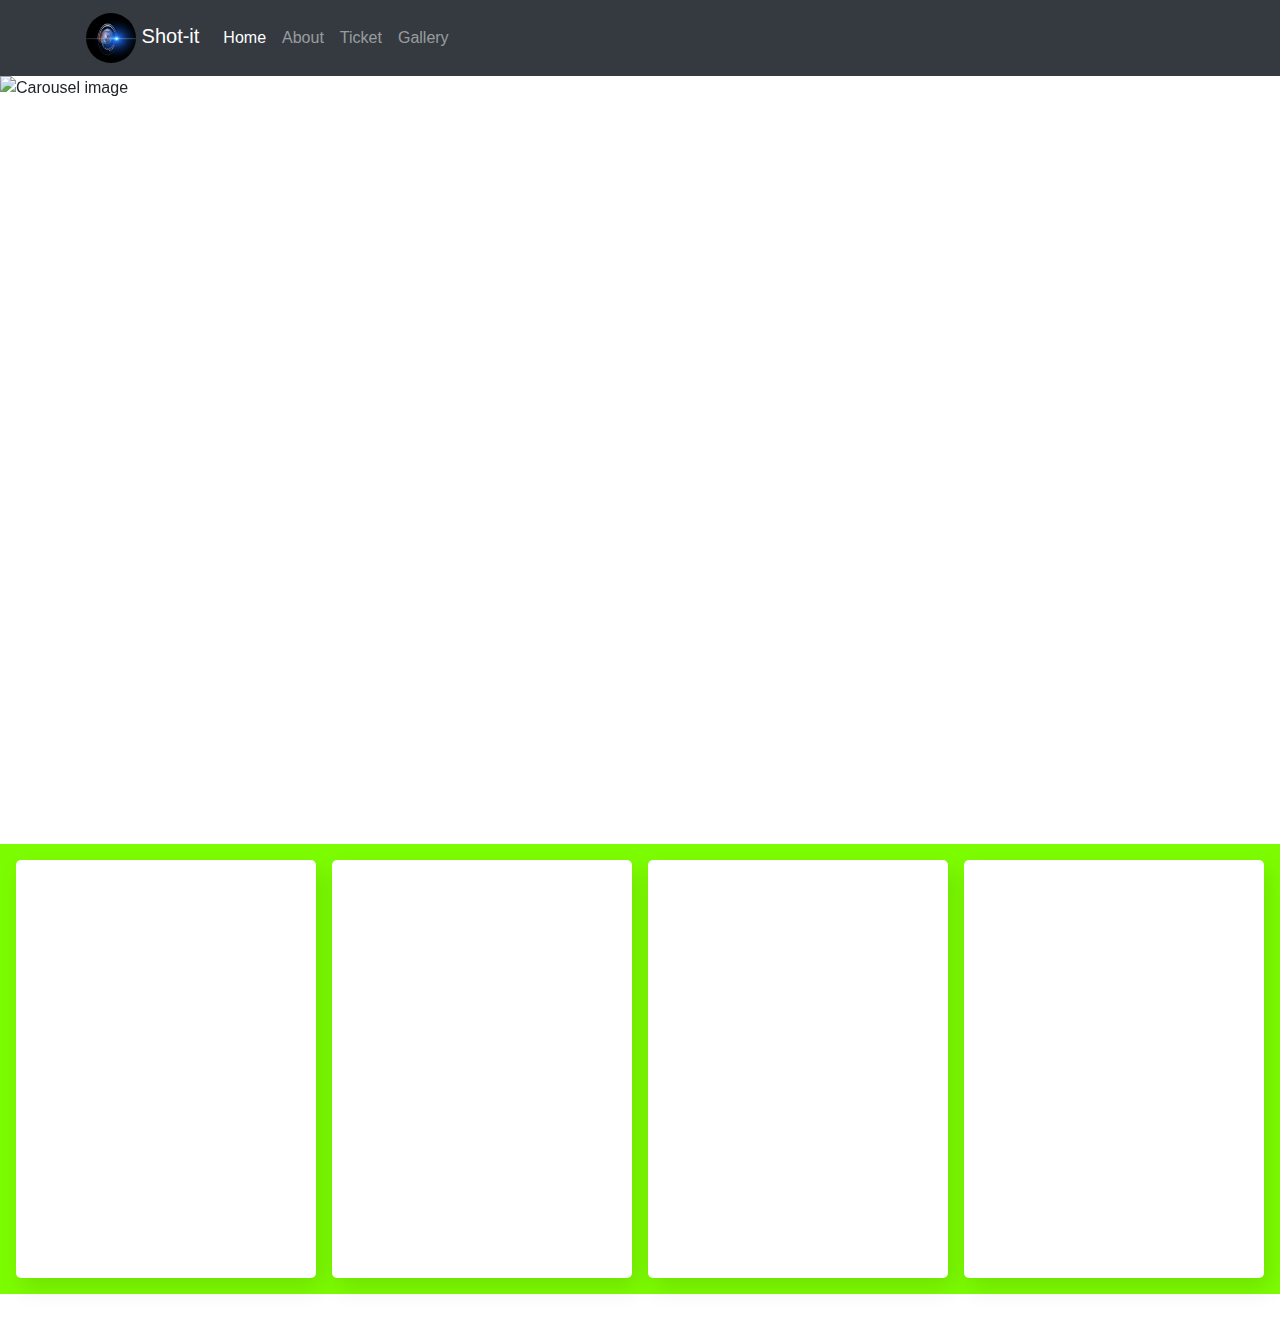
==== index.html @ 200333ea "Add photographer section" ====
<!DOCTYPE html>
<html lang="en">
<head>
  <meta charset="UTF-8">
  <meta name="viewport" content="width=device-width, initial-scale=1.0">
  <link
  rel="stylesheet"
  href="https://stackpath.bootstrapcdn.com/bootstrap/4.3.1/css/bootstrap.min.css"
  integrity="sha384-ggOyR0iXCbMQv3Xipma34MD+dH/1fQ784/j6cY/iJTQUOhcWr7x9JvoRxT2MZw1T"
  crossorigin="anonymous"
/>
<link rel="shortcut icon" href="./image/navbar-brand.webp" type="image/x-icon">
  <link rel="stylesheet" href="style/index.css">

  <link href="https://fonts.googleapis.com/css2?family=Lato:wght@100;300;400;700&display=swap" rel="stylesheet">
  <title>Shot it-Photo Conference | Photo Gallery | Phtographer | Spectators</title>
</head>
<body>
  <nav class="navigation bg-grey">
    <div class="bg-dark">
      <div class="container">
        <div class="row">
          <nav class="col navbar navbar-expand-lg navbar-dark">
            <a class="navbar-brand" href="index.html">
              <img
                src="image/logo.webp"
                width="50"
                height="50"
                alt="Shot-it Logo"
                class="shot-it"
              />
             Shot-it
            </a>
            <button
              class="navbar-toggler"
              type="button"
              data-toggle="collapse"
              data-target="#navbarContent"
              aria-controls="navbarSupportedContent"
              aria-expanded="false"
              aria-label="Toggle navigation"
            >
              <span class="navbar-toggler-icon"></span>
            </button>
            <div id="navbarContent" class="collapse navbar-collapse">
              <ul class="navbar-nav">
                <li class="nav-item active">
                  <a class="nav-link" href="index.html">Home</a>
                </li>
                <li class="nav-item">
                  <a class="nav-link" href="About.html">About</a>
                </li>
                <li class="nav-item">
                  <a class="nav-link" href="#Ticket">Ticket</a>
                </li>
                <li class="nav-item">
                  <a class="nav-link" href="Gallery.html">Gallery</a>
                </li>
              </ul>
            </div>
          </nav>
        </div>
      </div>
    </div>

   
  </nav>
  <main class="main-wrapper">
 <!-- Hero section -->
 <div id="carouselExampleCaptions" class="carousel slide" data-ride="carousel">
  <ol class="carousel-indicators">
    <li data-target="#carouselExampleCaptions" data-slide-to="0" class="active"></li>
    <li data-target="#carouselExampleCaptions" data-slide-to="1"></li>
    <li data-target="#carouselExampleCaptions" data-slide-to="2"></li>
    <li data-target="#carouselExampleCaptions" data-slide-to="3"></li>
  </ol>
  <div class="carousel-inner">
    <div class="carousel-item active">
      <img src="https://cdn.pixabay.com/photo/2015/12/27/21/11/paradise-1110498__340.jpg" class="d-block w-100" alt="Carousel image">
      <div class="carousel-caption d-none d-md-block">
        <h5>First slide label</h5>
        <p>Nulla vitae elit libero, a pharetra augue mollis interdum.</p>
      </div>
    </div>
    <div class="carousel-item">
      <img src="https://cdn.pixabay.com/photo/2016/11/29/08/36/architecture-1868473__340.jpg" class="d-block w-100" alt="Carousel image">
      <div class="carousel-caption d-none d-md-block">
        <h5>Second slide label</h5>
        <p>Lorem ipsum dolor sit amet, consectetur adipiscing elit.</p>
      </div>
    </div>
    <div class="carousel-item">
      <img src="https://cdn.pixabay.com/photo/2014/09/22/00/56/photographer-455747__340.jpg" class="d-block w-100" alt="Carousel image">
      <div class="carousel-caption d-none d-md-block">
        <h5>Third slide label</h5>
        <p>Praesent commodo cursus magna, vel scelerisque nisl consectetur.</p>
      </div>
    </div> 
    <div class="carousel-item">
      <img src="https://cdn.pixabay.com/photo/2016/11/29/08/55/architecture-1868547__340.jpg" class="d-block w-100" alt="Carousel image">
      <div class="carousel-caption d-none d-md-block">
        <h5>Fourth slide label</h5>
        <p>Praesent commodo cursus magna, vel scelerisque nisl consectetur.</p>
      </div>
    </div>
  </div>
  <a class="carousel-control-prev" href="#carouselExampleCaptions" role="button" data-slide="prev">
    <span class="carousel-control-prev-icon" aria-hidden="true"></span>
    <span class="sr-only">Previous</span>
  </a>
  <a class="carousel-control-next" href="#carouselExampleCaptions" role="button" data-slide="next">
    <span class="carousel-control-next-icon" aria-hidden="true"></span>
    <span class="sr-only">Next</span>
  </a>
</div>
    <div class="photographer">
      <div class=" author author1">

      </div>
      <div class="author author2"></div>
      <div class="author author3"></div>
      <div class="author author4"></div>
    </div>
    <div class="form-container"></div>

  </main>
  <footer>
    
  </footer>
  <script
  src="https://code.jquery.com/jquery-3.3.1.slim.min.js"
  integrity="sha384-q8i/X+965DzO0rT7abK41JStQIAqVgRVzpbzo5smXKp4YfRvH+8abtTE1Pi6jizo"
  crossorigin="anonymous"
></script>
<script
  src="https://cdnjs.cloudflare.com/ajax/libs/popper.js/1.14.7/umd/popper.min.js"
  integrity="sha384-UO2eT0CpHqdSJQ6hJty5KVphtPhzWj9WO1clHTMGa3JDZwrnQq4sF86dIHNDz0W1"
  crossorigin="anonymous"
></script>
<script
  src="https://stackpath.bootstrapcdn.com/bootstrap/4.3.1/js/bootstrap.min.js"
  integrity="sha384-JjSmVgyd0p3pXB1rRibZUAYoIIy6OrQ6VrjIEaFf/nJGzIxFDsf4x0xIM+B07jRM"
  crossorigin="anonymous"
></script>
</body>
</html>
---- style/index.css ----
*{
  box-sizing: border-box;
  margin: 0;
  padding: 0;
}

.body{
  /* font-family: 'Lato', sans-serif; */
  font-size:62.5%;
}

/*Dark- #272A31
Orange- #EC5242
Grey-   #D3D3D3
 */
 /* COLOR and BACKGROUND */
 .bg-dark{
  background: #272A31;
 }
 .dark{
  color: #272A31;
}
.bg-orange{
  background: #EC5242 ;
 }
 .orange{
  color:  #EC5242;
}
.bg-grey{
  background: #D3D3D3;
 }
 .grey{
  color: #D3D3D3;
}

.shot-it{
  border-radius: 50%;
}

.navbar-nav{
  display: flex;
  justify-content: flex-end;
}

 .carousel img{
  height: 80vh;
}

.photographer{
  height: 50vh;
  display: grid;
  grid-template-rows: 1fr;
  grid-template-columns: 1fr 1fr 1fr 1fr;
  grid-gap:1rem;
  margin: 3rem 0;
  padding: 1rem;
  background: lawngreen;
}
 
.author{
  position: relative;
  border-radius: 5px;
  background: #fff;
  box-shadow: 5px 10px 22px rgba(3,3,3,0.1);
  cursor: pointer;  
  transition: all 0.6s cubic-bezier(0.165, 0.84, 0.44, 1);

}
.author:after{
  position: absolute;
  top: 0;
  left: 0;
  content: "";
  width: 100%;
  height: 100%;
  z-index: -1;
  box-shadow: 1px 5px 15px rgba(0, 0, 0, 0.3);
  opacity: 0;
   transition: all 0.6s cubic-bezier(0.165, 0.84, 0.44, 1);
}

.author:hover{
  transform: scale(1.1);
}
.author:hover::after{
  opacity: 1;
}
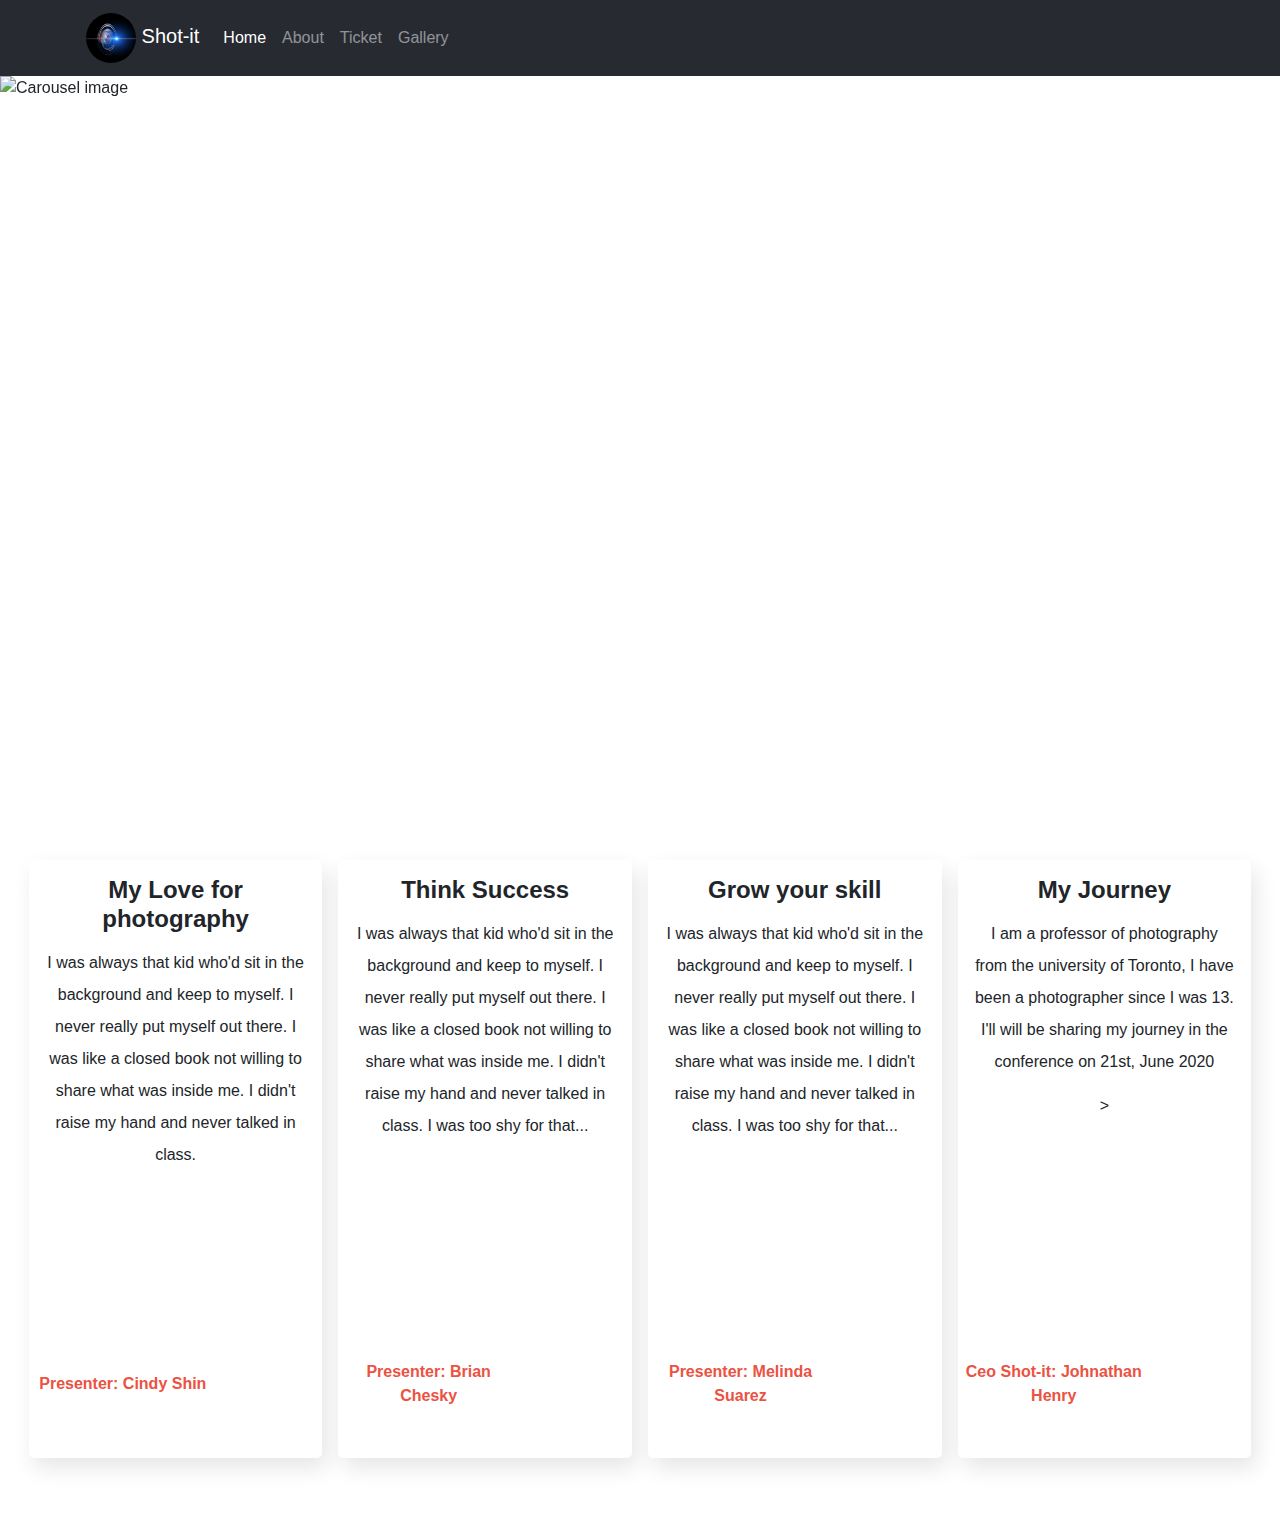
==== commit d438c095: "Add photgraphy contents" ====
--- a/index.html
+++ b/index.html
@@ -16,8 +16,8 @@
   <title>Shot it-Photo Conference | Photo Gallery | Phtographer | Spectators</title>
 </head>
 <body>
-  <nav class="navigation bg-grey">
-    <div class="bg-dark">
+  <nav class="navigation ">
+    <div class="">
       <div class="container">
         <div class="row">
           <nav class="col navbar navbar-expand-lg navbar-dark">
@@ -75,7 +75,7 @@
     <li data-target="#carouselExampleCaptions" data-slide-to="3"></li>
   </ol>
   <div class="carousel-inner">
-    <div class="carousel-item active">
+    <div class="carousel-item ">
       <img src="https://cdn.pixabay.com/photo/2015/12/27/21/11/paradise-1110498__340.jpg" class="d-block w-100" alt="Carousel image">
       <div class="carousel-caption d-none d-md-block">
         <h5>First slide label</h5>
@@ -89,7 +89,7 @@
         <p>Lorem ipsum dolor sit amet, consectetur adipiscing elit.</p>
       </div>
     </div>
-    <div class="carousel-item">
+    <div class="carousel-item active">
       <img src="https://cdn.pixabay.com/photo/2014/09/22/00/56/photographer-455747__340.jpg" class="d-block w-100" alt="Carousel image">
       <div class="carousel-caption d-none d-md-block">
         <h5>Third slide label</h5>
@@ -115,12 +115,52 @@
 </div>
     <div class="photographer">
       <div class=" author author1">
+        <div class="author-text">
+          <h3 class="author-topic">My Love for photography</h3>
+          <p>I was always that kid who'd sit in the background and keep to myself. I never really put myself out there. I was like a closed book not willing to share what was inside me. I didn't raise my hand and never talked in class.</p>
+        </div>
+        <div class="name-img">
+          <p class="author-name orange">Presenter: Cindy Shin</p>
+         
+        <div class="author-img author-img1"></div>  
+        </div> 
+      </div>
+      <div class=" author author2">
+        <div class="author-text">
+          <h3 class="author-topic">Think Success</h3>
+          <p>I was always that kid who'd sit in the background and keep to myself. I never really put myself out there. I was like a closed book not willing to share what was inside me. I didn't raise my hand and never talked in class. I was too shy for that...</p>
+        </div>
+        <div class="name-img">
+          <p class="author-name orange">Presenter: Brian Chesky</p>
+         
+        <div class="author-img author-img2"></div>  
+        </div> 
+      </div>
+      <div class=" author author3">
+        <div class="author-text">
+          <h3 class="author-topic">Grow your skill</h3>
+          <p>I was always that kid who'd sit in the background and keep to myself. I never really put myself out there. I was like a closed book not willing to share what was inside me. I didn't raise my hand and never talked in class. I was too shy for that...</p>
+        </div>
+        <div class="name-img">
+          <p class="author-name orange">Presenter: Melinda Suarez</p>
+         
+        <div class="author-img author-img3"></div>  
+        </div> 
+      </div>
+      <div class=" author author4">
+        <div class="author-text">
+          <h3 class="author-topic">My Journey</h3>
+          <p>I am a professor of photography from the university of Toronto, I have been a photographer since I was 13. I'll will be sharing my journey in the conference on 21st, June 2020</p>
+        </div>
+        <div class="name-img">
+          <p class="author-name orange">Ceo Shot-it: Johnathan Henry</p>
+         
+        <div class="author-img author-img4"></div>  
+        </div> >  
+      </div> 
+      </div>
+    </div>
 
-      </div>
-      <div class="author author2"></div>
-      <div class="author author3"></div>
-      <div class="author author4"></div>
-    </div>
     <div class="form-container"></div>
 
   </main>
--- a/style/index.css
+++ b/style/index.css
@@ -2,11 +2,14 @@
   box-sizing: border-box;
   margin: 0;
   padding: 0;
+
 }
 
 .body{
-  /* font-family: 'Lato', sans-serif; */
+  font-family: 'Lato', sans-serif; 
   font-size:62.5%;
+  color:#D3D3D3 ;
+  background: #D3D3D3;
 }
 
 /*Dark- #272A31
@@ -17,24 +20,33 @@
  .bg-dark{
   background: #272A31;
  }
+
  .dark{
   color: #272A31;
 }
+
 .bg-orange{
   background: #EC5242 ;
  }
+
  .orange{
   color:  #EC5242;
 }
+
 .bg-grey{
   background: #D3D3D3;
  }
+
  .grey{
   color: #D3D3D3;
 }
 
 .shot-it{
   border-radius: 50%;
+}
+
+.navigation{
+  background: #272A31;
 }
 
 .navbar-nav{
@@ -47,14 +59,15 @@
 }
 
 .photographer{
-  height: 50vh;
+  height: 70vh;
   display: grid;
   grid-template-rows: 1fr;
   grid-template-columns: 1fr 1fr 1fr 1fr;
   grid-gap:1rem;
-  margin: 3rem 0;
+  width: 98%;
+  margin:3rem auto;
   padding: 1rem;
-  background: lawngreen;
+ 
 }
  
 .author{
@@ -64,7 +77,8 @@
   box-shadow: 5px 10px 22px rgba(3,3,3,0.1);
   cursor: pointer;  
   transition: all 0.6s cubic-bezier(0.165, 0.84, 0.44, 1);
-
+  text-align: center;
+  padding: 1rem;
 }
 .author:after{
   position: absolute;
@@ -82,7 +96,60 @@
 .author:hover{
   transform: scale(1.1);
 }
+
 .author:hover::after{
   opacity: 1;
 }
 
+.author-text{
+  line-height: 2rem;
+}
+
+
+.author-topic{
+  font-weight: 700;
+  margin-bottom: 5%;
+  font-size: 1.5rem;
+  width: 100%;
+  text-align: center;
+}
+
+.name-img{
+  display: flex;
+  justify-content: space-around;
+  align-items: center;
+  position: absolute;
+  bottom: 1rem;
+  right: 1em;
+}
+
+.author-name{
+  font-weight: 700;
+}
+
+.author-img{
+  background: chocolate;
+  width: 100px;
+  height: 100px;
+  border-radius: 50%;
+}
+
+.author-img1{
+  background: url("https://cdn.pixabay.com/photo/2018/07/25/08/59/business-3560929__340.jpg")no-repeat;
+  background-size: cover;
+}
+.author-img2{
+  background: url("https://cdn.pixabay.com/photo/2015/08/12/00/09/handsome-guy-885388__340.jpg")no-repeat;
+  background-size: cover;
+  background-position: right;
+}
+.author-img3{
+  background: url("https://cdn.pixabay.com/photo/2017/08/26/11/18/model-2682792__340.jpg")no-repeat;
+  background-size: cover;
+}
+.author-img4{
+  background: url("https://cdn.pixabay.com/photo/2015/11/14/04/04/business-1042706__340.jpg")no-repeat;
+  background-size: cover;
+}
+
+
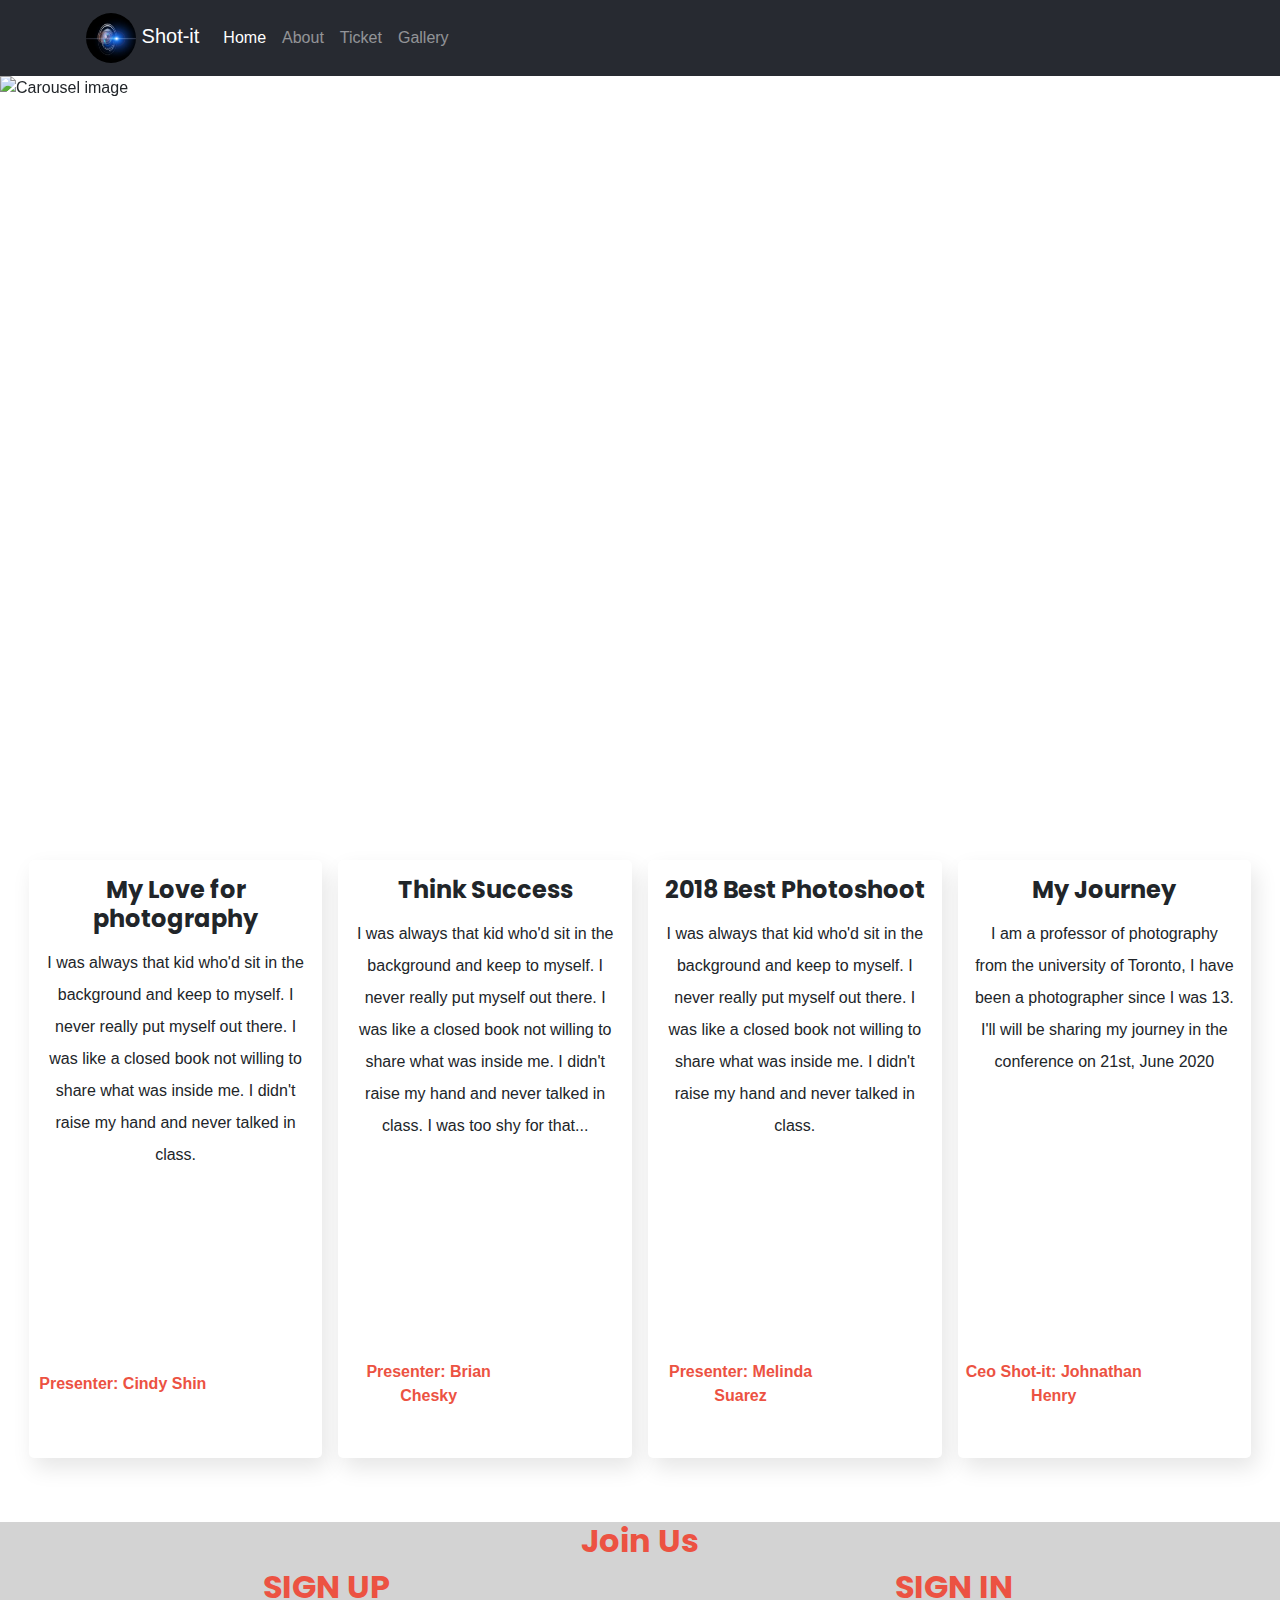
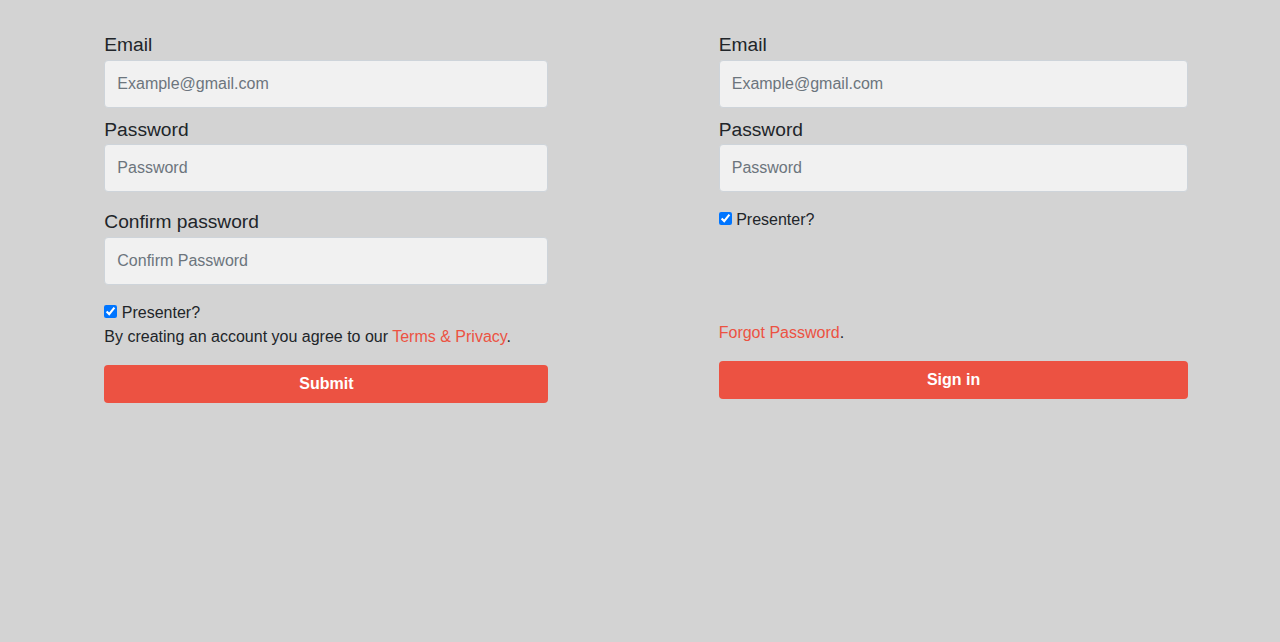
==== commit 49f36980: "Add forms" ====
--- a/index.html
+++ b/index.html
@@ -13,6 +13,7 @@
   <link rel="stylesheet" href="style/index.css">
 
   <link href="https://fonts.googleapis.com/css2?family=Lato:wght@100;300;400;700&display=swap" rel="stylesheet">
+  <link href="https://fonts.googleapis.com/css2?family=Poppins:ital,wght@0,300;1,700&display=swap" rel="stylesheet">
   <title>Shot it-Photo Conference | Photo Gallery | Phtographer | Spectators</title>
 </head>
 <body>
@@ -75,22 +76,22 @@
     <li data-target="#carouselExampleCaptions" data-slide-to="3"></li>
   </ol>
   <div class="carousel-inner">
+    <div class="carousel-item active">
+      <img src="https://cdn.pixabay.com/photo/2014/09/22/00/56/photographer-455747__340.jpg" class="d-block w-100" alt="Carousel image">
+      <div class="carousel-caption d-none d-md-block">
+        <h5>First slide label</h5>
+        <p>Nulla vitae elit libero, a pharetra augue mollis interdum.</p>
+      </div>
+    </div>
+    <div class="carousel-item">
+      <img src="https://cdn.pixabay.com/photo/2016/11/29/08/36/architecture-1868473__340.jpg" class="d-block w-100" alt="Carousel image">
+      <div class="carousel-caption d-none d-md-block">
+        <h5>Second slide label</h5>
+        <p>Lorem ipsum dolor sit amet, consectetur adipiscing elit.</p>
+      </div>
+    </div>
     <div class="carousel-item ">
       <img src="https://cdn.pixabay.com/photo/2015/12/27/21/11/paradise-1110498__340.jpg" class="d-block w-100" alt="Carousel image">
-      <div class="carousel-caption d-none d-md-block">
-        <h5>First slide label</h5>
-        <p>Nulla vitae elit libero, a pharetra augue mollis interdum.</p>
-      </div>
-    </div>
-    <div class="carousel-item">
-      <img src="https://cdn.pixabay.com/photo/2016/11/29/08/36/architecture-1868473__340.jpg" class="d-block w-100" alt="Carousel image">
-      <div class="carousel-caption d-none d-md-block">
-        <h5>Second slide label</h5>
-        <p>Lorem ipsum dolor sit amet, consectetur adipiscing elit.</p>
-      </div>
-    </div>
-    <div class="carousel-item active">
-      <img src="https://cdn.pixabay.com/photo/2014/09/22/00/56/photographer-455747__340.jpg" class="d-block w-100" alt="Carousel image">
       <div class="carousel-caption d-none d-md-block">
         <h5>Third slide label</h5>
         <p>Praesent commodo cursus magna, vel scelerisque nisl consectetur.</p>
@@ -138,8 +139,8 @@
       </div>
       <div class=" author author3">
         <div class="author-text">
-          <h3 class="author-topic">Grow your skill</h3>
-          <p>I was always that kid who'd sit in the background and keep to myself. I never really put myself out there. I was like a closed book not willing to share what was inside me. I didn't raise my hand and never talked in class. I was too shy for that...</p>
+          <h3 class="author-topic">2018 Best Photoshoot</h3>
+          <p>I was always that kid who'd sit in the background and keep to myself. I never really put myself out there. I was like a closed book not willing to share what was inside me. I didn't raise my hand and never talked in class. </p>
         </div>
         <div class="name-img">
           <p class="author-name orange">Presenter: Melinda Suarez</p>
@@ -156,12 +157,52 @@
           <p class="author-name orange">Ceo Shot-it: Johnathan Henry</p>
          
         <div class="author-img author-img4"></div>  
-        </div> >  
+        </div> 
       </div> 
       </div>
     </div>
 
-    <div class="form-container"></div>
+    <div class="form-container">
+      <h2 class="orange join text-center">Join Us</h2>
+      <div class="grid-form">
+        <div class="sign-up"> 
+          <h2 class="orange join text-center">SIGN UP</h2>
+          <form action="ticket.html" class="signup-form">
+            <fieldset>
+              <label for="Email">Email
+              <input class="form-control input" type="Email" id="name" placeholder="Example@gmail.com"/>
+              </label> 
+              <label for="Password">Password
+              <input class="form-control input" type="Password" id="Password" placeholder="Password" />
+              </label> 
+              <label for="Password">Confirm password
+              <input class="form-control input" type="Password" id="Password" placeholder="Confirm Password" />
+              </label> 
+              <input class="checkbox" type="checkbox" checked="checked"> Presenter?
+              <p>By creating an account you agree to our <a href="#" class="terms orange">Terms & Privacy</a>.</p>
+              <button class="btn submit bg-orange">Submit</button>
+            </fieldset>
+          </form>
+        </div>
+        <div class="sign-in">
+          <h2 class="orange join text-center">SIGN IN</h2>
+          <form action="ticket.html" class="signup-form signin-form">
+            <fieldset>
+              <label for="Email">Email
+              <input class="form-control input" type="Email" id="name" placeholder="Example@gmail.com"/>
+              </label> 
+              <label for="Password">Password
+              <input class="form-control input" type="Password" id="Password" placeholder="Password" />
+              </label> 
+               
+              <input class="signincheckbox checkbox" type="checkbox" checked="checked"> Presenter?
+             <p><a href="#" class=" text-center terms orange">Forgot Password</a>.<p>
+              <button class="btn submit signin bg-orange">Sign in</button>
+            </fieldset>
+          </form>
+        </div>
+      </div>
+    </div>
 
   </main>
   <footer>
--- a/style/index.css
+++ b/style/index.css
@@ -10,6 +10,11 @@
   font-size:62.5%;
   color:#D3D3D3 ;
   background: #D3D3D3;
+}
+
+h1,h2,h3,h4,h5{
+  font-family: 'Poppins', sans-serif;
+  font-weight: 700;
 }
 
 /*Dark- #272A31
@@ -67,7 +72,6 @@
   width: 98%;
   margin:3rem auto;
   padding: 1rem;
- 
 }
  
 .author{
@@ -128,7 +132,6 @@
 }
 
 .author-img{
-  background: chocolate;
   width: 100px;
   height: 100px;
   border-radius: 50%;
@@ -152,4 +155,72 @@
   background-size: cover;
 }
 
-
+.form-container{
+  background:#D3D3D3 ;
+  height: 80vh;
+}
+
+ .join:hover{
+ color: #272A31;
+ cursor:pointer;
+}
+
+.grid-form{
+  display: grid;
+  grid-template-columns: 1fr 1fr;
+  grid-template-rows: 1fr;
+  height: auto;
+  width: 98%;
+  margin: 0 auto;
+}
+
+.sign-up{
+  padding: 0 1rem;
+}
+
+.signup-form{
+  width:80%;
+  height:70%;
+  margin: 0 auto;
+  padding : 1rem;
+  
+}
+
+.signup-form .input{
+  display: block;
+  height: 3rem;
+}
+
+ .signup-form label{
+  text-align: left;
+  font-size: 1.2rem;
+  width: 100%;
+}  
+
+label + label{
+  padding-bottom: 0.5rem;
+}
+
+input[type=email], input[type=password] {
+  background: #f1f1f1;
+}
+
+.submit{
+  color: white;
+  font-size: 1rem;
+  width:100%;
+  font-weight: 700;
+  opacity:1;
+}
+
+.submit:hover{
+  color: white;
+  opacity:0.8;
+}
+
+.signincheckbox{
+  margin-bottom: 6rem;
+}
+
+ 
+
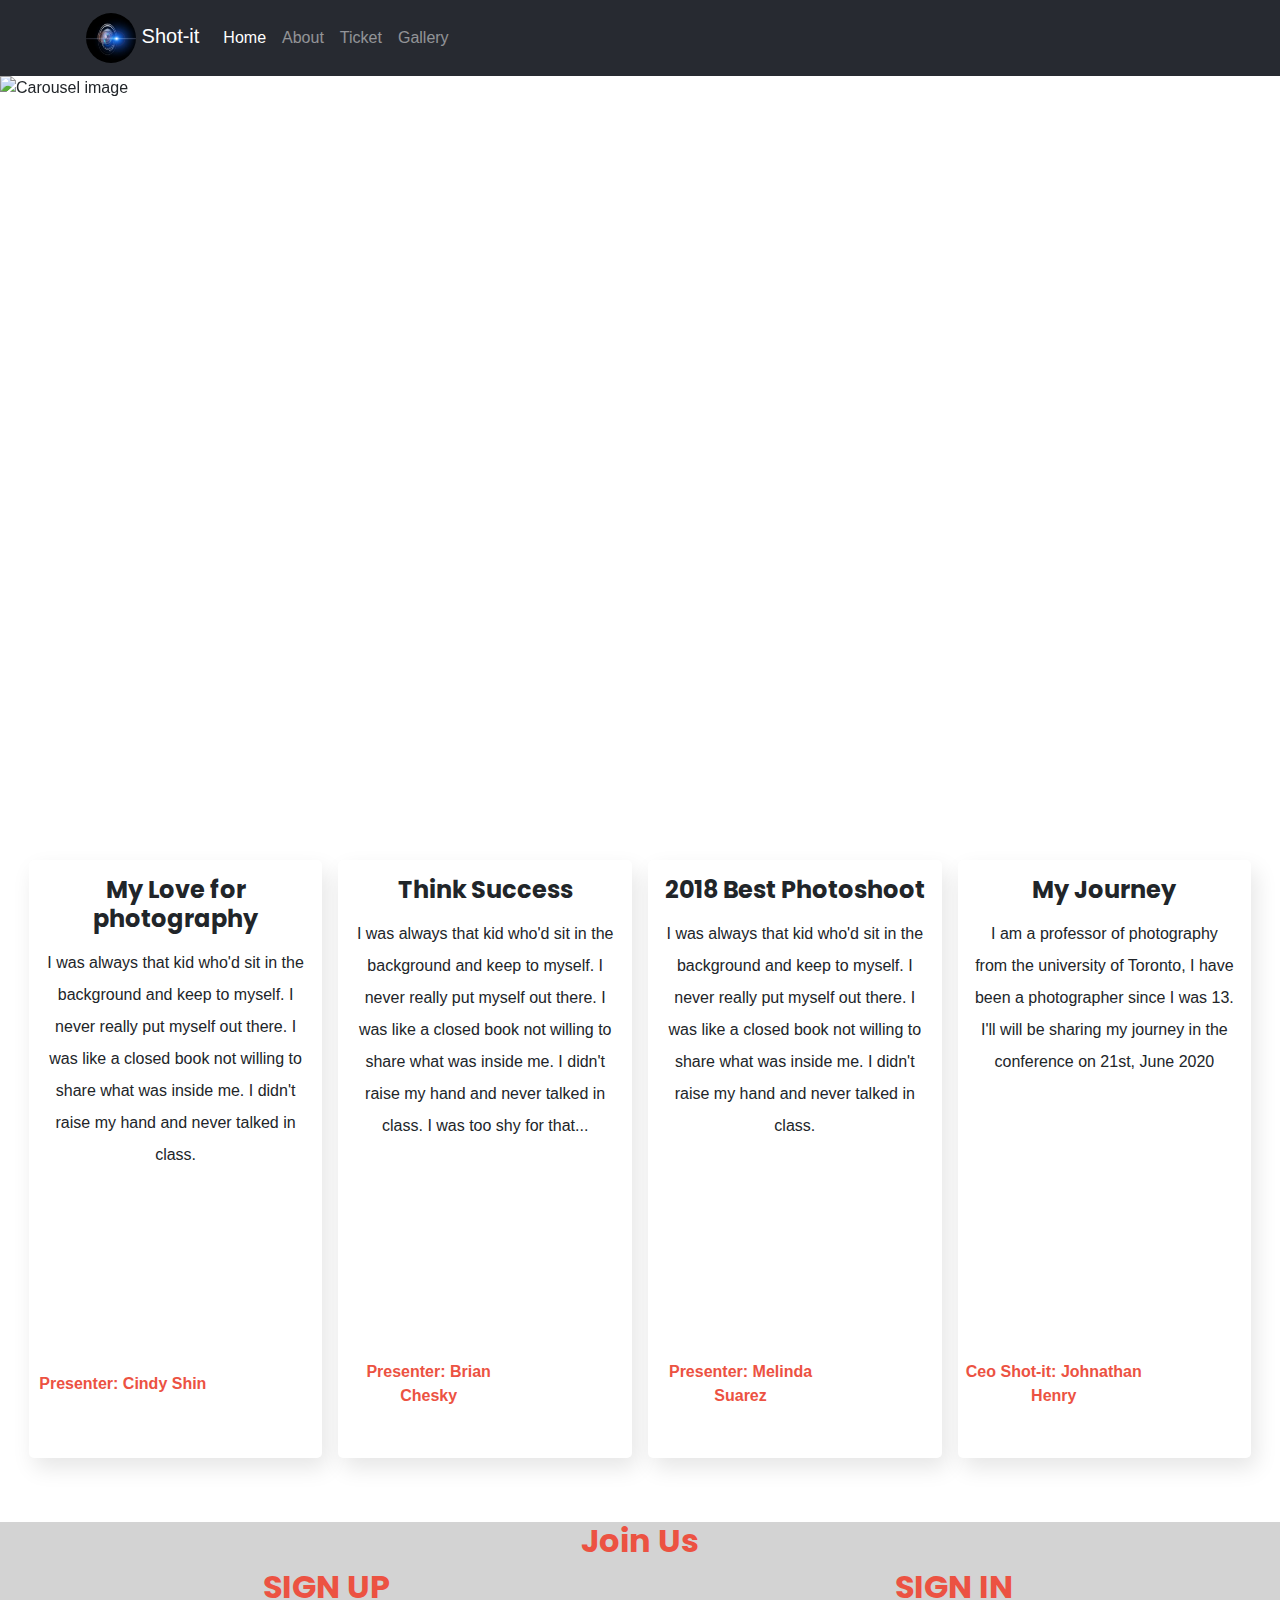
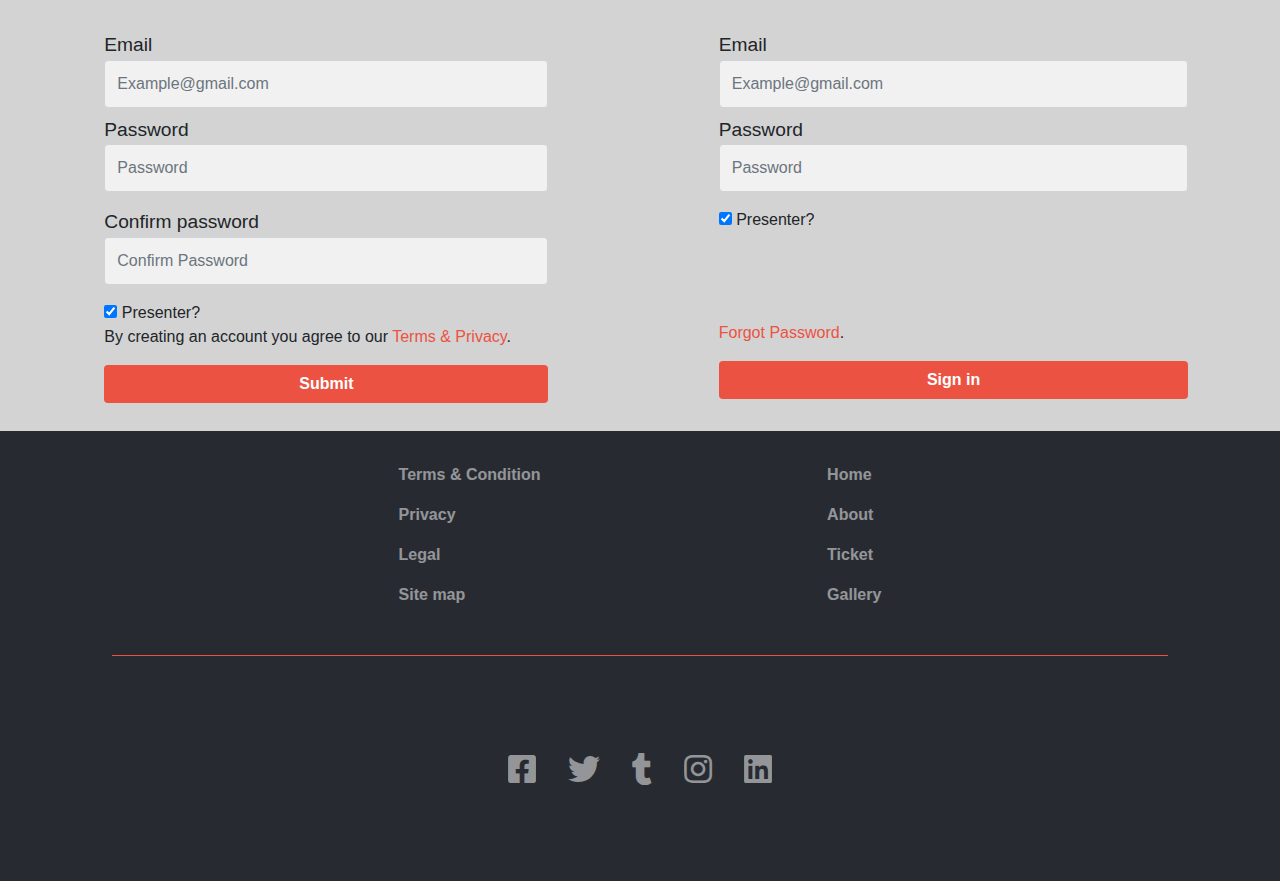
==== commit cb749109: "Add footer" ====
--- a/index.html
+++ b/index.html
@@ -14,6 +14,7 @@
 
   <link href="https://fonts.googleapis.com/css2?family=Lato:wght@100;300;400;700&display=swap" rel="stylesheet">
   <link href="https://fonts.googleapis.com/css2?family=Poppins:ital,wght@0,300;1,700&display=swap" rel="stylesheet">
+  <link rel="stylesheet" href="https://cdnjs.cloudflare.com/ajax/libs/font-awesome/5.11.2/css/all.css" />
   <title>Shot it-Photo Conference | Photo Gallery | Phtographer | Spectators</title>
 </head>
 <body>
@@ -205,9 +206,39 @@
     </div>
 
   </main>
-  <footer>
+  <footer class="footer">
+     <div class="footer-grid">
+      <div class="footer-terms">
+        <ul class="footer-navigation" >
+          <li class= "links"><a href="#">Terms & Condition</a></li>
+          <li class= "links"><a href="#">Privacy</a></li>
+          <li class= "links"><a href="#">Legal</a></li>
+          <li class= "links"><a href="#">Site map</a></li>
+        </ul>
+      </div>
+      <div class="footer-links">
+        <ul class="footer-navigation">
+          <li class= "links"><a href="#">Home</a></li>
+          <li class= "links"><a href="#">About</a></li>
+          <li class= "links"><a href="#">Ticket</a></li>
+          <li class= "links"><a href="#">Gallery</a></li>
+        </ul>
+      </div>
+     </div>
+     <div class="soc-icon">
+      <i class="fab fa-facebook-square fa-lg"></i>
+      <i class="fab fa-twitter fa-lg"></i>
+      <i class="fab fa-tumblr fa-lg"></i>
+      <i class="fab fa-instagram fa-lg"></i>
+      <i class="fab fa-linkedin fa-lg"></i> 
+     </div>
+  </footer>
+  <!--  
     
-  </footer>
+    </div>
+     
+        
+      -->
   <script
   src="https://code.jquery.com/jquery-3.3.1.slim.min.js"
   integrity="sha384-q8i/X+965DzO0rT7abK41JStQIAqVgRVzpbzo5smXKp4YfRvH+8abtTE1Pi6jizo"
--- a/style/index.css
+++ b/style/index.css
@@ -157,7 +157,7 @@
 
 .form-container{
   background:#D3D3D3 ;
-  height: 80vh;
+  height: auto;
 }
 
  .join:hover{
@@ -183,7 +183,6 @@
   height:70%;
   margin: 0 auto;
   padding : 1rem;
-  
 }
 
 .signup-form .input{
@@ -222,5 +221,57 @@
   margin-bottom: 6rem;
 }
 
- 
-
+ /* Footer */
+
+ .footer{
+  height:50vh;
+  background: #272A31;
+  display:grid;
+  grid-template-columns:1fr;
+  grid-template-rows:1fr 1fr;
+  padding:0 7rem;
+ }
+
+ .footer-grid{
+  display:flex;
+  justify-content: space-evenly;
+  align-items: center;
+  border-bottom: 1px solid #EC5242;
+ }
+
+ .footer-navigation .links {
+  list-style-type: none;
+  padding:0.5em 0;
+ }
+
+ .links a {
+  text-decoration: none;
+  color:white;
+  font-weight: 600;
+  opacity: 0.5;
+}
+
+ .links a:hover {
+  text-decoration: underline;
+  opacity:1;
+  font-weight: 600;
+}
+
+ .soc-icon{
+  display: flex;
+  flex-wrap: wrap;
+  justify-content: center;
+  align-items: center;
+ }
+
+ .soc-icon i{
+  padding: 1rem;
+  font-size: 2rem;
+  color: white;
+  opacity:0.5;
+ }
+
+ .soc-icon i:hover{
+   cursor: pointer;
+   opacity:1;
+ }
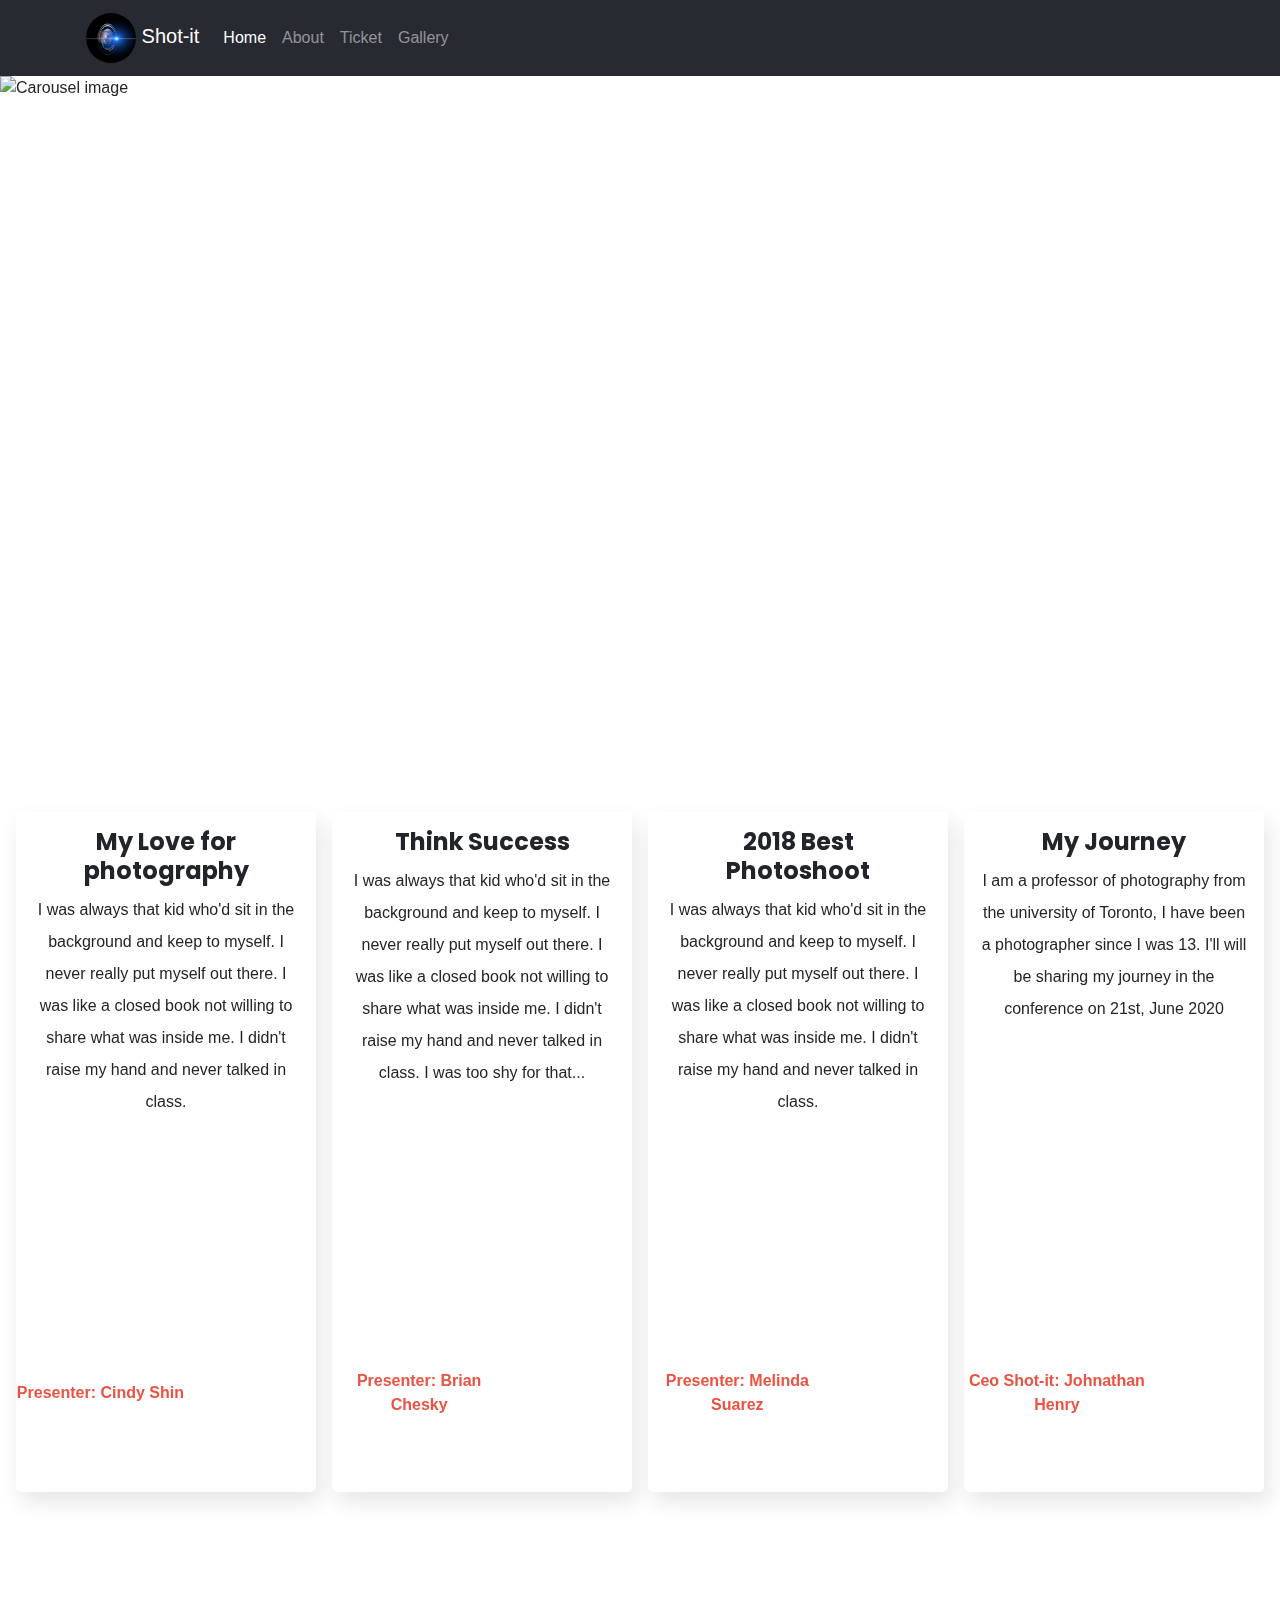
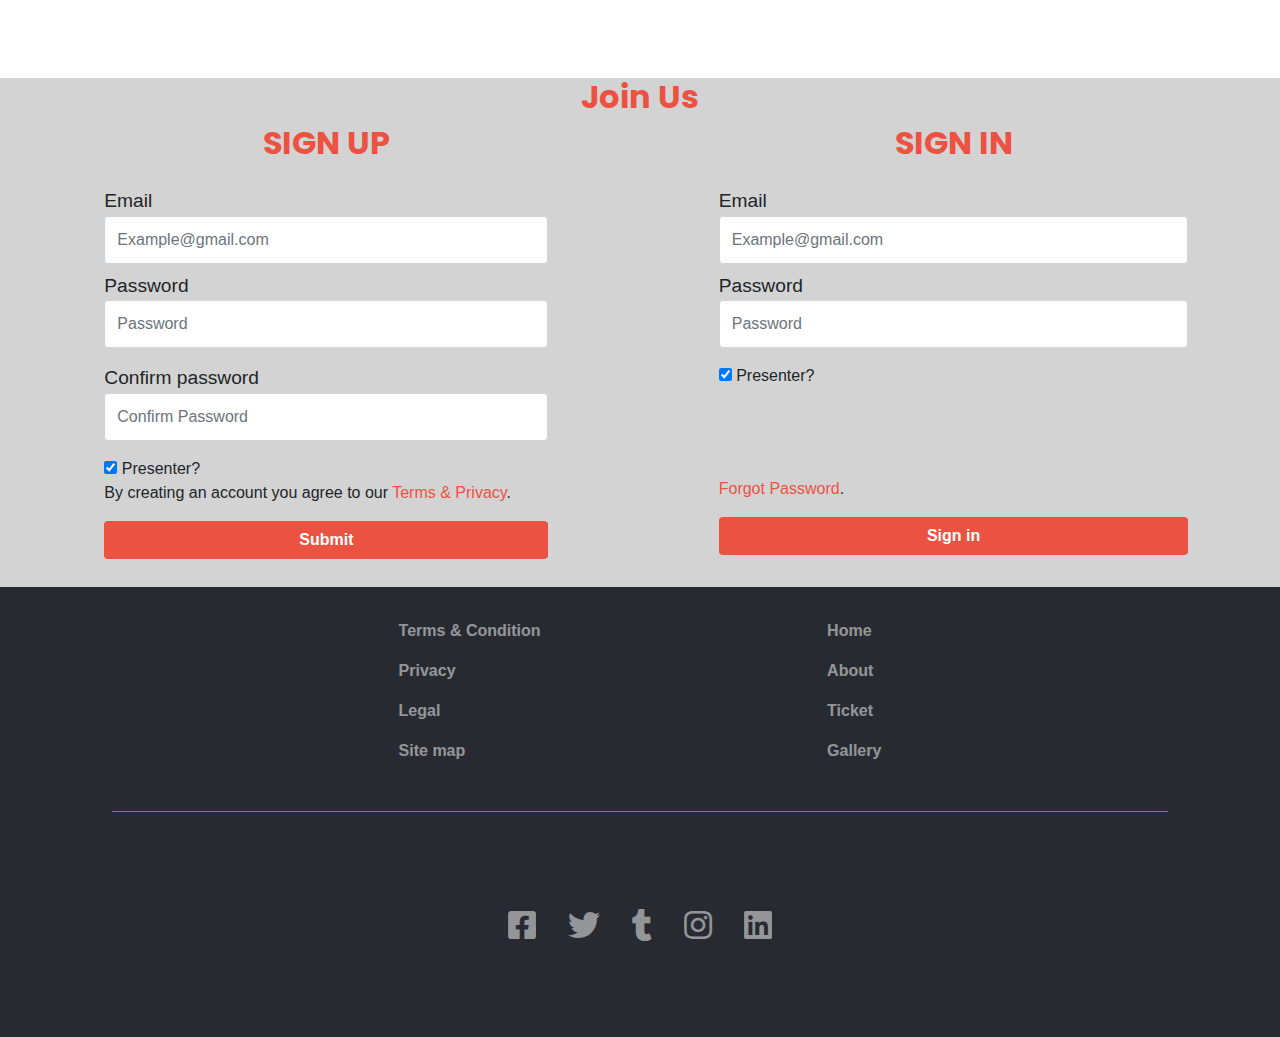
==== commit 64649efb: "Fix overlapping" ====
--- a/index.html
+++ b/index.html
@@ -164,7 +164,7 @@
     </div>
 
     <div class="form-container">
-      <h2 class="orange join text-center">Join Us</h2>
+      <h2 class="orange join text-center d-none d-md-block">Join Us</h2>
       <div class="grid-form">
         <div class="sign-up"> 
           <h2 class="orange join text-center">SIGN UP</h2>
--- a/style/index.css
+++ b/style/index.css
@@ -64,18 +64,16 @@
 }
 
 .photographer{
-  height: 70vh;
+  height:98vh;
   display: grid;
   grid-template-rows: 1fr;
   grid-template-columns: 1fr 1fr 1fr 1fr;
   grid-gap:1rem;
-  width: 98%;
-  margin:3rem auto;
   padding: 1rem;
 }
  
 .author{
-  position: relative;
+  position: relative; 
   border-radius: 5px;
   background: #fff;
   box-shadow: 5px 10px 22px rgba(3,3,3,0.1);
@@ -83,7 +81,12 @@
   transition: all 0.6s cubic-bezier(0.165, 0.84, 0.44, 1);
   text-align: center;
   padding: 1rem;
-}
+  display:grid;
+  grid-template-rows: 1fr 1fr;
+  grid-template-columns: 1fr;
+  height:80%;
+}
+
 .author:after{
   position: absolute;
   top: 0;
@@ -94,7 +97,7 @@
   z-index: -1;
   box-shadow: 1px 5px 15px rgba(0, 0, 0, 0.3);
   opacity: 0;
-   transition: all 0.6s cubic-bezier(0.165, 0.84, 0.44, 1);
+  transition: all 0.6s cubic-bezier(0.165, 0.84, 0.44, 1);
 }
 
 .author:hover{
@@ -109,10 +112,9 @@
   line-height: 2rem;
 }
 
-
 .author-topic{
   font-weight: 700;
-  margin-bottom: 5%;
+  padding: 0 1rem;
   font-size: 1.5rem;
   width: 100%;
   text-align: center;
@@ -120,11 +122,16 @@
 
 .name-img{
   display: flex;
-  justify-content: space-around;
+  justify-content: space-between;
   align-items: center;
+  height: 150px; 
   position: absolute;
   bottom: 1rem;
-  right: 1em;
+  right: 1em;      
+}
+
+.author-name{
+  padding-right: 1rem;
 }
 
 .author-name{
@@ -154,6 +161,8 @@
   background: url("https://cdn.pixabay.com/photo/2015/11/14/04/04/business-1042706__340.jpg")no-repeat;
   background-size: cover;
 }
+
+/* Form Style */
 
 .form-container{
   background:#D3D3D3 ;
@@ -201,7 +210,7 @@
 }
 
 input[type=email], input[type=password] {
-  background: #f1f1f1;
+  background: white;
 }
 
 .submit{
@@ -275,3 +284,47 @@
    cursor: pointer;
    opacity:1;
  }
+
+ /* Responsiveness */
+ 
+ @media only screen and (max-width:768px){
+
+  .photographer{
+    display: grid;
+    grid-template-rows: 1fr 1fr;
+    grid-template-columns: 1fr 1fr;
+    margin: 1rem auto;
+    height:auto;
+  }
+
+  .author{
+    margin-bottom:0;
+  }
+
+ }
+
+  
+ @media only screen and (max-width:512px){
+
+  .photographer{
+    height: auto;
+    display: grid;
+    grid-template-rows: 1fr 1fr 1fr 1fr;
+    grid-template-columns:1fr;
+    grid-gap: 0rem;
+  }
+ 
+.author-name{
+  padding-right: 4rem;
+}
+
+  .grid-form{
+    display: grid;
+    grid-template-columns: 1fr ;
+    grid-template-rows: 1fr 1fr;
+    height: auto;
+    width: 98%;
+    margin: 0 auto;
+  }
+
+ }
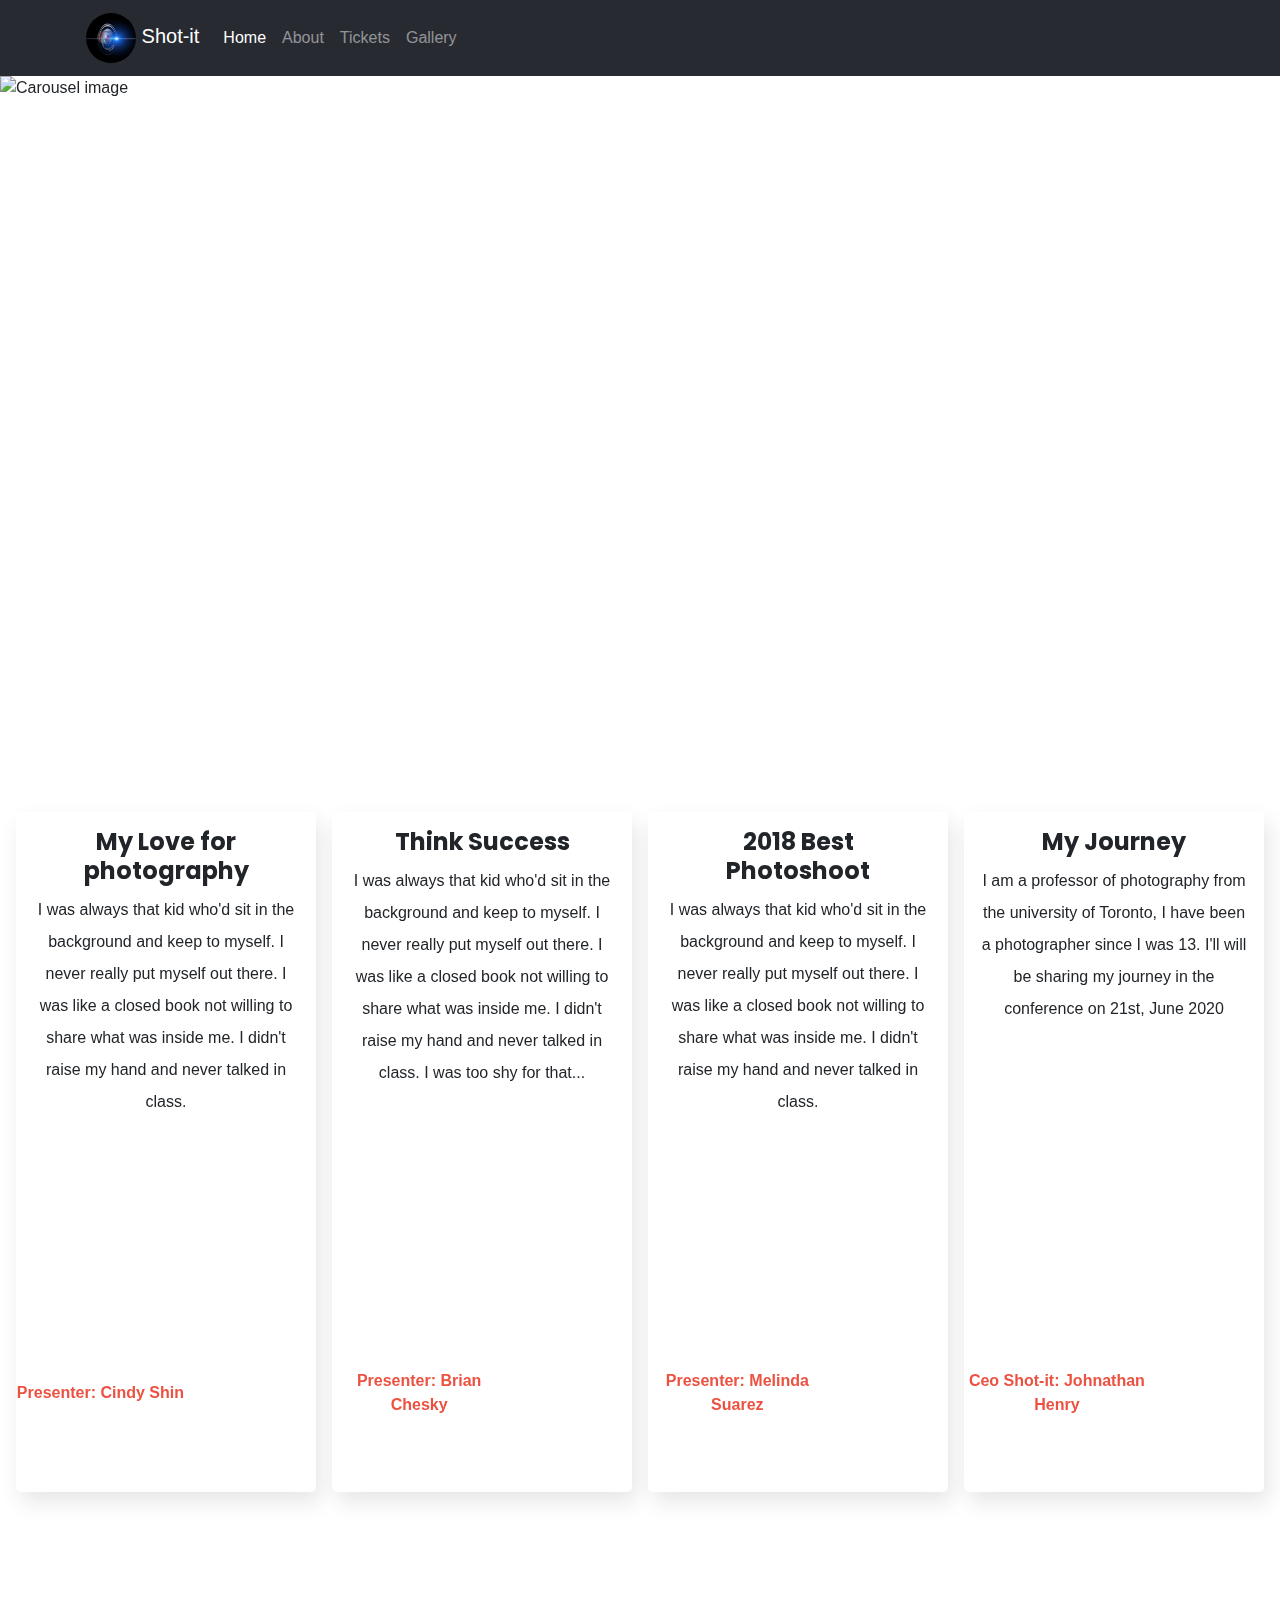
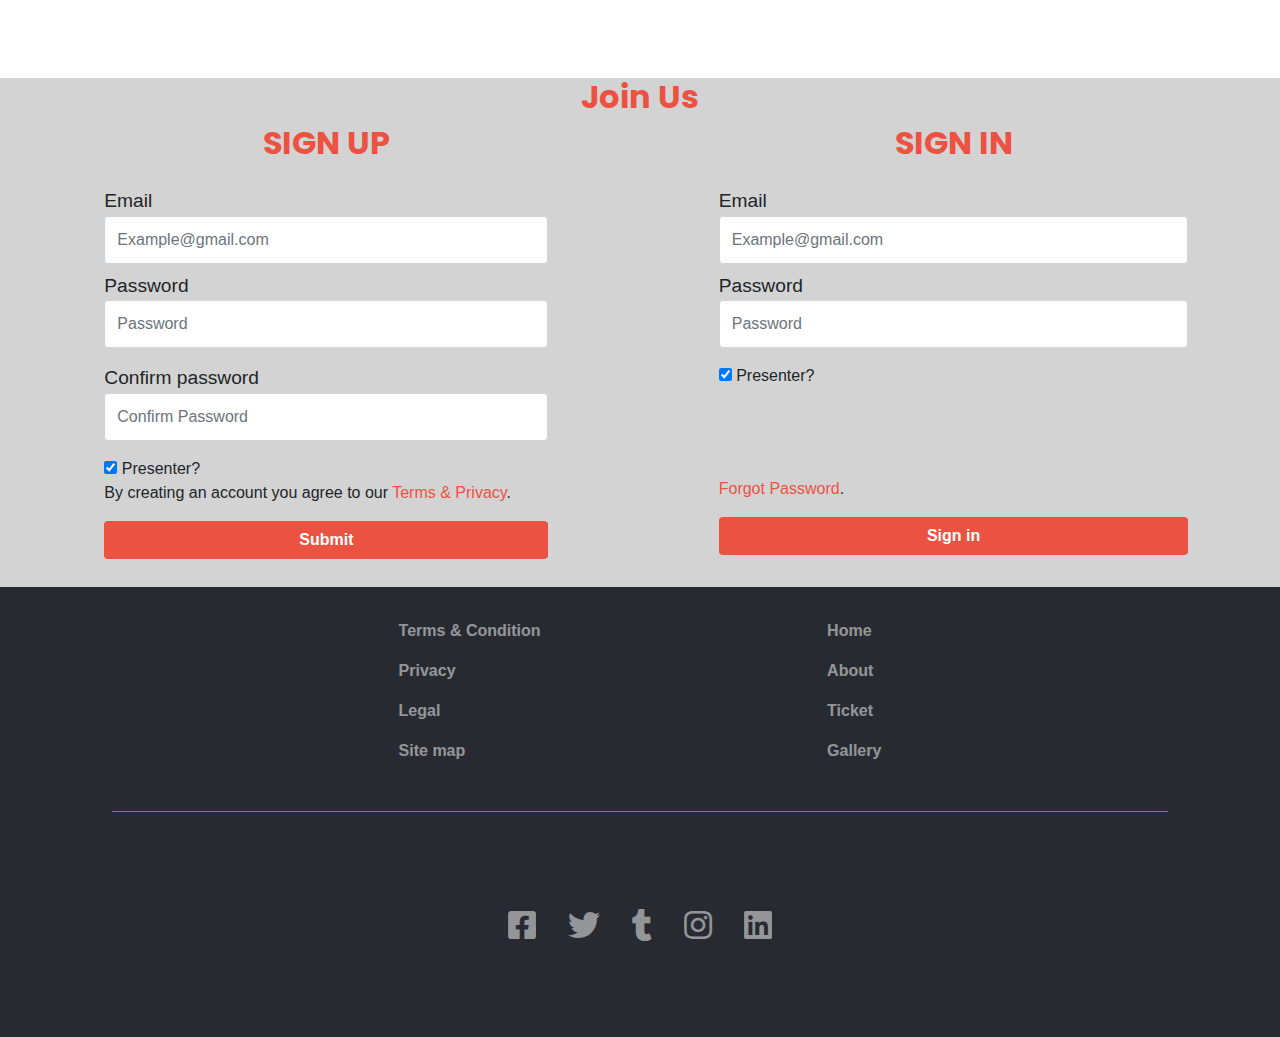
==== commit 6055997b: "Fix typo" ====
--- a/index.html
+++ b/index.html
@@ -53,7 +53,7 @@
                   <a class="nav-link" href="About.html">About</a>
                 </li>
                 <li class="nav-item">
-                  <a class="nav-link" href="#Ticket">Ticket</a>
+                  <a class="nav-link" href="#Ticket">Tickets</a>
                 </li>
                 <li class="nav-item">
                   <a class="nav-link" href="Gallery.html">Gallery</a>
